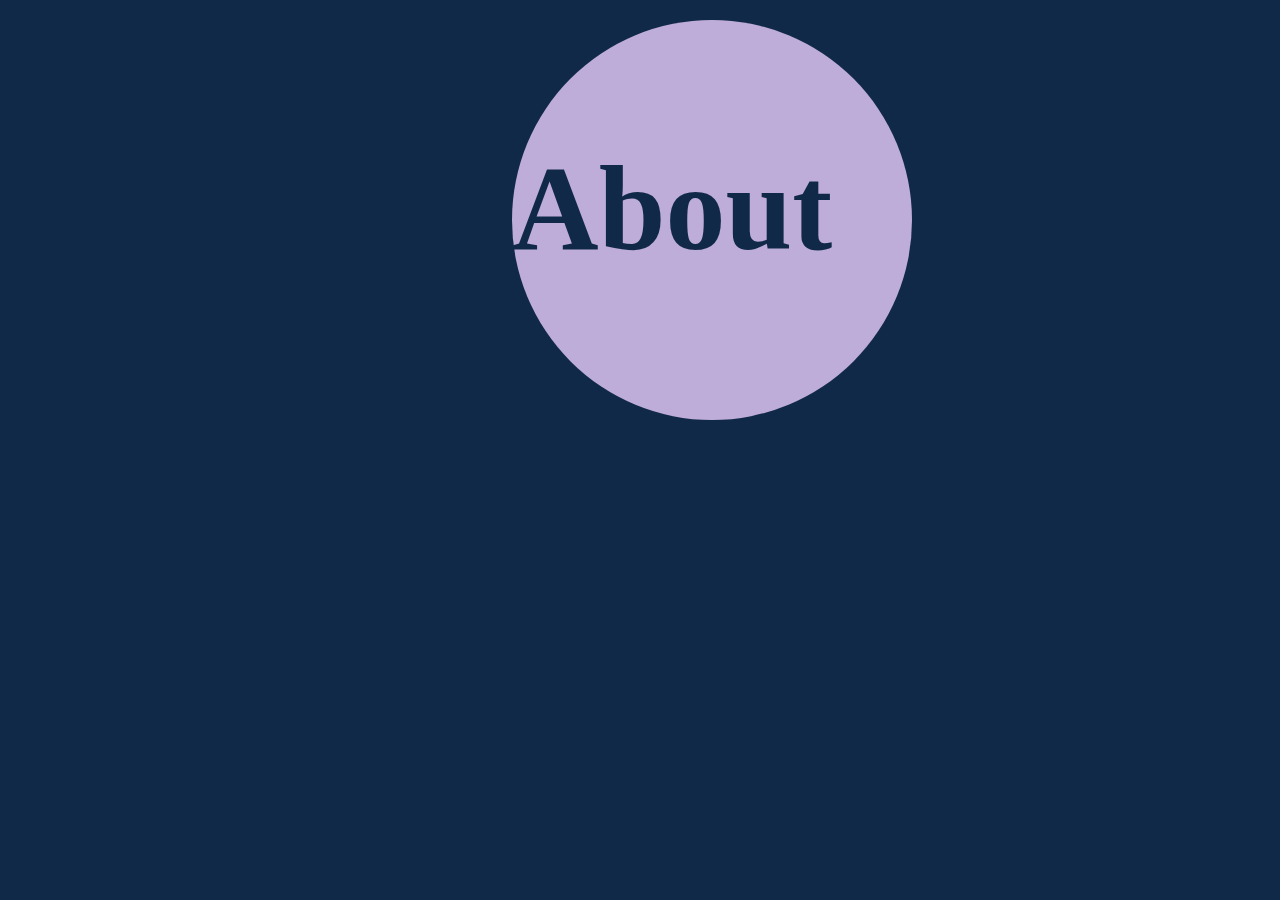
==== original-about/index.html @ e149ecaa "フォルダの名前をoriginal-aboutに変更" ====
<!DOCTYPE html>
<html lang="en">

<head>
    <meta charset="UTF-8">
    <meta http-equiv="X-UA-Compatible" content="IE=edge">


    <script src="https://ajax.googleapis.com/ajax/libs/jquery/3.6.0/jquery.min.js"></script>
    <script src="jquery.inview.js"></script>
    <script src="jquery.inview.min.js"></script>
    <script src="anime.min.js"></script>
    <link
        href="https://fonts.googleapis.com/css2?family=Abril+Fatface&family=Barlow:wght@500&family=Comforter&display=swap"
        rel="stylesheet">
    <link href="https://fonts.googleapis.com/css2?family=Playfair+Display:wght@500&display=swap" rel="stylesheet">
    <link rel="stylesheet" href="https://cdnjs.cloudflare.com/ajax/libs/animate.css/3.5.1/animate.min.css" />

    <link rel="stylesheet" href="style.css">
    <meta name="viewport" content="width=device-width, initial-scale=1.0">
    <script src=main.js></script>
    <title>Document</title>






</head>



<body class="bar">

    <div class="loadA animated">
    </div>

    <h1 class="loadtitle">About</h1>

    <div id="all" class="all animated">
        <div class="loadB"></div>


        <div class="cp_cont">
            <div class="cp_offcm04">
                <input type="checkbox" id="cp_toggle04">
                <label for="cp_toggle04"><span>menu</span></label>
                <div class="cp_menu">
                    <ul>
                        <li><a href="#">profile</a></li>
                        <li><a href="#">works</a></li>
                    </ul>
                </div>
            </div>
        </div>


        <div class="scbar">
            <p></p>
        </div>
        <div class="icon">
            <p></p>
        </div>



        <h1 onclick="arrow()" id="title">About<br>
        </h1>


        <section class="pf ">

            <div class="ms animated">

                <p class="mst">Myself</p>
                <div class="item">
                    <P class="msc">
                        age:17<br>
                        birth:Fukuoka<br>
                        birthday:4/20/2004<br>
                        <br><br>
                        Miyazaki Kosuke<br>
                        instagram: <a>@kosuke_1616</a>
                    </P>
                    <img src="hito.png">
                </div>
            </div>
        </section>
        <section class="blank">

        </section>
        <section class="sk">
            <p class="skt ">Skill</p>
            <div class="skllpr animated">
                <div class="blank">
                    <P></P>
                </div>
                <div class="sks">
                    <img src="js.png">
                    <h2>Javascript</h2>
                    <p>
                        Ive been making with this<br>
                        language while learning for fun,<br>
                        for 4 years. and it is the best at. <br>

                    </p>
                </div>

                <div class="sks">
                    <img class="ruby" src="ruby.png">
                    <h2>Ruby</h2>
                    <p>
                        I started Ruby when I set to<br>
                        learn about web service.
                    </p>
                </div>
                <div class="sks">
                    <img src="threejs.png">
                    <h2>Three.js</h2>
                    <p>
                        I like the best this language in<br>
                        desgining language but<br>
                        which the most difficult on my<br>
                        exprience.

                    </p>
                </div>
            </div>

        </section>



    </div>

</body>







</html>
---- original-about/style.css ----
body {
  background-color: #112949;
}
.loadA{
position: absolute;
  width: 400px;
  height: 400px;
  top: 20px;
  margin-left: 40%;
  background-color: #beadd8;
  border-radius: 50%;

}
.loadB{
  position: fixed;
  width: 400px;
  height: 400px;
  top: 20px;
  margin-left: 40%;
  background-color: #112949;
  border-radius: 50%;
  border-width: 1px;
  border-style: solid;
  border-color:#beadd8;
}
.loadtitle{
  position: relative;
  color: #112949;  
  margin-left: 40%;
  margin-top:140px;
  font-family: "Centry", serif; 
  display: block;
  color: ;
  position: absolute;
  font-size: 120px;
  font-weight: bold;

}
#all{
  display: none;  
}


section {
}
body::-webkit-scrollbar {
  width: 5px;
}
body::-webkit-scrollbar-track {
  background: #112949;
}
body::-webkit-scrollbar-thumb {
  background-color: white;

  box-shadow: inset 0 0 -10px;
}
.scbar {

  position: absolute;
  background-color: #112949;
  width: 14px;
  left: 300px;
  height: 1900px;
}
.icon {
  position: fixed;
  top: 1200px;
  z-index: 102;
  border: 3px solid;
  border-color: black;
  width: 60px;
  height: 60px;
  border-radius: 50%;
  position: absolute;
}
.icon2{
  position: fixed;
  top: 1920px;
  z-index: 102;
  border: 3px solid;
  border-color: black;
  width: 60px;
  height: 60px;
  border-radius: 50%;
  position: absolute;
}
}
.header {
  height: 1000px;
}

#expl {
  color: #006699;
}

.bar {
}
*,
*:before,
*:after {
  padding: 0;
  margin: 0;
  box-sizing: border-box;
}
ol,
ul {
  list-style: none;
}
a {
  text-decoration: none;
  color: inherit;
}
.cp_cont {
  position: fixed;
  z-index: 300;
  height: 65vh;
  width: 3px;
}
.cp_offcm04 {
  position: absolute;
  top: 20px;
  left: 20px;
  display: inline-block;
}
/* menu */
.cp_offcm04 .cp_menu {
  position: fixed;
  top: 0;
  left: -100vw;
  width: 100px;
  height: 100%;
  cursor: pointer;
  -webkit-transition: 0.53s transform;
  transition: 0.53s transform;
  -webkit-transition-timing-function: cubic-bezier(0.38, 0.52, 0.23, 0.99);
  transition-timing-function: cubic-bezier(0.38, 0.52, 0.23, 0.99);

  opacity: 1;
}
.cp_offcm04 .cp_menu ul {
  margin: 0;
  padding: 0;
}
.cp_offcm04 .cp_menu li {
  list-style: none;
}
.cp_offcm04 .cp_menu li a {
  display: block;
  padding: 20px;
  text-decoration: none;
  color: #ffffff;
  border-bottom: 1px solid #ffffff;
}

.cp_offcm04 #cp_toggle04 {
  position: absolute;
  display: none;
  opacity: 0;
}
.cp_offcm04 #cp_toggle04:checked ~ .cp_menu {
  -webkit-transform: translateX(100vw);
  transform: translateX(100vw);
}
/* menu toggle */
.cp_offcm04 #cp_toggle04 ~ label {
  display: block;
  padding: 0.5em;
  cursor: pointer;
  -webkit-transition: 0.5s transform;
  transition: 0.5s transform;
  -webkit-transition-timing-function: cubic-bezier(0.61, -0.38, 0.37, 1.27);
  transition-timing-function: cubic-bezier(0.61, -0.38, 0.37, 1.27);
  text-align: center;
  color: #ffffffff;
}
#cp_toggle04 {
  color: #ffffff;
  background-color: #006699;
}
.cp_offcm04 #cp_toggle04:checked ~ label {
  -webkit-transform: translateX(120px);
  transform: translateX(120px);
}
.cp_offcm04 #cp_toggle04 ~ label::before {
  font-family: "FontAwesome";
  content: "\f0c9";
  font-size: 2em;
}
#title {
  font-family: "Centry", serif;
  left: 40%;
  top: 140px;
  position: fixed;
  display: block;
  color: #beadd8;
  font-size: 120px;
  font-weight: bold;
}

.pf {
  overflow: hidden
  position: fixed;
  margin-top: 1000px;
  position: relative;
  background-color: white;
  height: 1000px;
}
.ms {
  position: relative;
  width: 100%;
  height: 400px;
}



.mst {
  display: inline-block;
  font-size: 50px;
  margin-left: 100px;
  margin-top: 190px;
  color: #112949;
  font-weight: bold;
}
.msc {
  left: 600px;
  color: #707070;
  position: absolute;
  display: inline-block;
  font-size: 30px;
  margin-left: -180px;
  margin-top: 20px;
  font-family:  cursive;
}
.ms img {
  position: absolute;
  display: inline-block;
  object-fit: none;
  width: 309px;
  height: 561px;
  margin-top: -140px;
  margin-left: 900px;
}

.blank{
  width: 100%;
  height: 300px;
}

.sk {
  margin-top: ;
  background-color: white;
  position: relative;
  height: 900px;


}
.skt {
  left: 150px;
  margin-top: -480px;
  position: absolute;
  display: inline;
  font-size: 50px;
  color: #112949;

  font-weight: bold;
}
.skllpr {
  display: flex;
  justify-content: center;
  display: inline-block;
  width: max-content;
  height: 100%;
 
}
.blank{
  float: left;
  width: 400px;
  height: 400px;
  
}
.sks {
  color: #ffffff;
  text-align: center;
  flex-direction: column;
  align-items: center;
  
  margin-left:70px;
  margin-top: -300px;
  background-color: #112949;
  display: flex;
  justify-content: center;
  width: 240px;
  height: 420px;
  float: left;
}
.sks h2 {
  letter-spacing: 4px;
  font-size:25px;
  font-weight: 900;
  margin-bottom: 70px;
  font-family: "Playfair Display", serif;
}

.sks p {
  font-size: 19px;
  text-align: center;
  
font-family: "Playfair Display", serif;
}
.sks img {
  object-fit: contain;
  width: 90px;
  height: 100px;
}
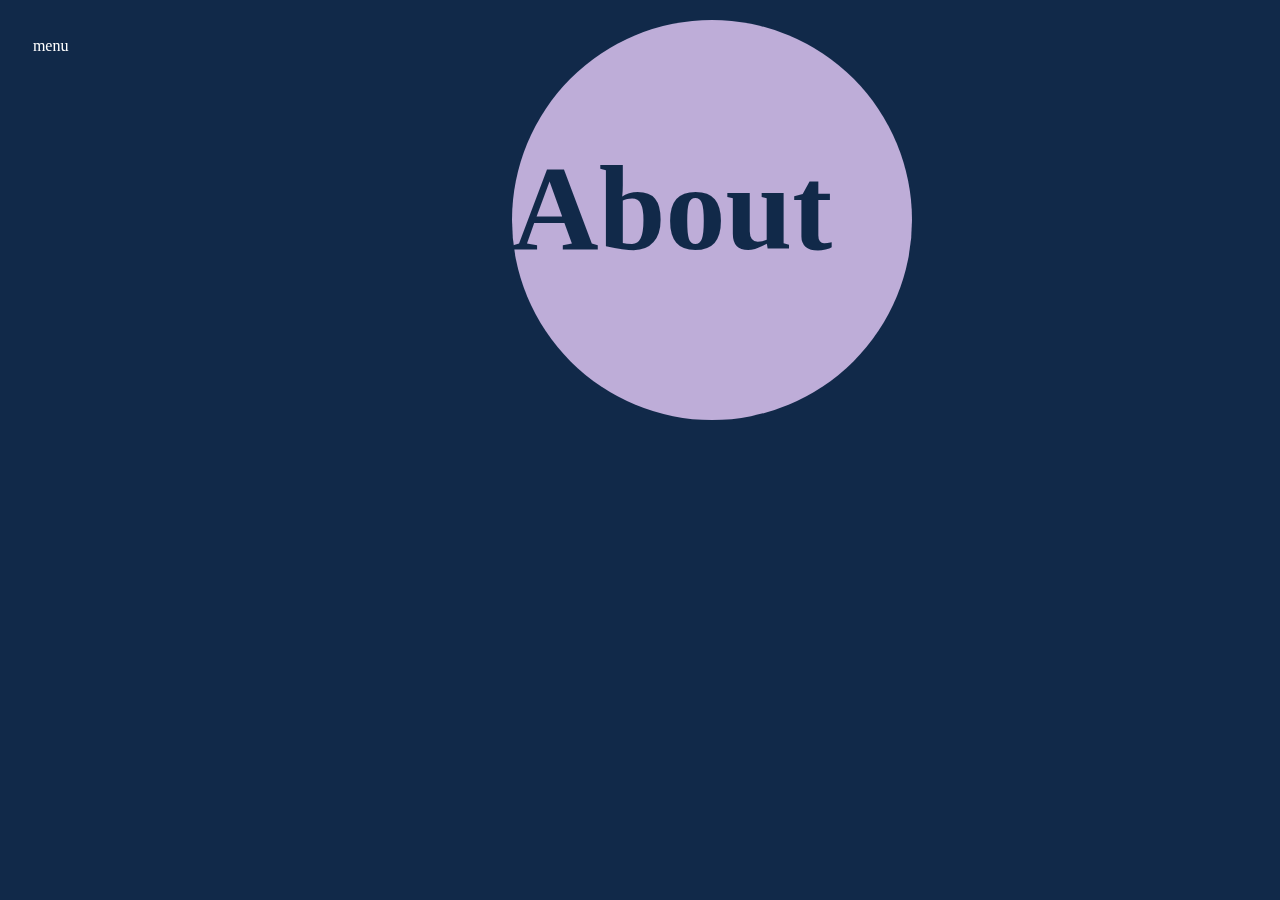
==== commit b79d3068: "02/06の更新" ====
--- a/original-about/index.html
+++ b/original-about/index.html
@@ -36,31 +36,25 @@
     </div>
 
     <h1 class="loadtitle">About</h1>
-
+    <div class="cp_cont">
+        <div class="cp_offcm04">
+            <input type="checkbox" id="cp_toggle04">
+            <label for="cp_toggle04"><span>menu</span></label>
+            <div class="cp_menu">
+                <ul>
+                    <li><a href="#">profile</a></li>
+                    <li><a href="#">works</a></li>
+                </ul>
+            </div>
+        </div>
+    </div>
     <div id="all" class="all animated">
-        <div class="loadB"></div>
+        <div class="loadB">
 
 
-        <div class="cp_cont">
-            <div class="cp_offcm04">
-                <input type="checkbox" id="cp_toggle04">
-                <label for="cp_toggle04"><span>menu</span></label>
-                <div class="cp_menu">
-                    <ul>
-                        <li><a href="#">profile</a></li>
-                        <li><a href="#">works</a></li>
-                    </ul>
-                </div>
-            </div>
+
         </div>
 
-
-        <div class="scbar">
-            <p></p>
-        </div>
-        <div class="icon">
-            <p></p>
-        </div>
 
 
 
@@ -72,6 +66,13 @@
 
             <div class="ms animated">
 
+
+                <div class="scbar">
+                    <p></p>
+                </div>
+                <div class="icon">
+                    <p></p>
+                </div>
                 <p class="mst">Myself</p>
                 <div class="item">
                     <P class="msc">
@@ -92,6 +93,7 @@
         <section class="sk">
             <p class="skt ">Skill</p>
             <div class="skllpr animated">
+
                 <div class="blank">
                     <P></P>
                 </div>
--- a/original-about/style.css
+++ b/original-about/style.css
@@ -1,17 +1,16 @@
 body {
   background-color: #112949;
 }
-.loadA{
-position: absolute;
+.loadA {
+  position: absolute;
   width: 400px;
   height: 400px;
   top: 20px;
   margin-left: 40%;
   background-color: #beadd8;
   border-radius: 50%;
-
-}
-.loadB{
+}
+.loadB {
   position: fixed;
   width: 400px;
   height: 400px;
@@ -21,25 +20,22 @@
   border-radius: 50%;
   border-width: 1px;
   border-style: solid;
-  border-color:#beadd8;
-}
-.loadtitle{
+  border-color: #beadd8;
+}
+.loadtitle {
   position: relative;
-  color: #112949;  
+  color: #112949;
   margin-left: 40%;
-  margin-top:140px;
-  font-family: "Centry", serif; 
+  margin-top: 140px;
+  font-family: "Centry", serif;
   display: block;
-  color: ;
   position: absolute;
   font-size: 120px;
   font-weight: bold;
-
-}
-#all{
-  display: none;  
-}
-
+}
+#all {
+  display: none;
+}
 
 section {
 }
@@ -55,12 +51,12 @@
   box-shadow: inset 0 0 -10px;
 }
 .scbar {
-
+  z-index: ;
   position: absolute;
   background-color: #112949;
   width: 14px;
   left: 300px;
-  height: 1900px;
+  height: 2200px;
 }
 .icon {
   position: fixed;
@@ -73,7 +69,7 @@
   border-radius: 50%;
   position: absolute;
 }
-.icon2{
+.icon2 {
   position: fixed;
   top: 1920px;
   z-index: 102;
@@ -84,7 +80,7 @@
   border-radius: 50%;
   position: absolute;
 }
-}
+
 .header {
   height: 1000px;
 }
@@ -111,13 +107,11 @@
   color: inherit;
 }
 .cp_cont {
-  position: fixed;
   z-index: 300;
   height: 65vh;
   width: 3px;
 }
 .cp_offcm04 {
-  position: absolute;
   top: 20px;
   left: 20px;
   display: inline-block;
@@ -172,6 +166,7 @@
   transition-timing-function: cubic-bezier(0.61, -0.38, 0.37, 1.27);
   text-align: center;
   color: #ffffffff;
+  position: fixed;
 }
 #cp_toggle04 {
   color: #ffffff;
@@ -198,7 +193,7 @@
 }
 
 .pf {
-  overflow: hidden
+  overflow: hidden;
   position: fixed;
   margin-top: 1000px;
   position: relative;
@@ -210,8 +205,6 @@
   width: 100%;
   height: 400px;
 }
-
-
 
 .mst {
   display: inline-block;
@@ -229,7 +222,7 @@
   font-size: 30px;
   margin-left: -180px;
   margin-top: 20px;
-  font-family:  cursive;
+  font-family: cursive;
 }
 .ms img {
   position: absolute;
@@ -241,18 +234,15 @@
   margin-left: 900px;
 }
 
-.blank{
+.blank {
   width: 100%;
   height: 300px;
 }
 
 .sk {
-  margin-top: ;
   background-color: white;
   position: relative;
   height: 900px;
-
-
 }
 .skt {
   left: 150px;
@@ -269,22 +259,20 @@
   justify-content: center;
   display: inline-block;
   width: max-content;
-  height: 100%;
- 
-}
-.blank{
+  height: 500px;
+}
+.blank {
   float: left;
   width: 400px;
   height: 400px;
-  
 }
 .sks {
   color: #ffffff;
   text-align: center;
   flex-direction: column;
   align-items: center;
-  
-  margin-left:70px;
+
+  margin-left: 70px;
   margin-top: -300px;
   background-color: #112949;
   display: flex;
@@ -295,7 +283,7 @@
 }
 .sks h2 {
   letter-spacing: 4px;
-  font-size:25px;
+  font-size: 25px;
   font-weight: 900;
   margin-bottom: 70px;
   font-family: "Playfair Display", serif;
@@ -304,13 +292,11 @@
 .sks p {
   font-size: 19px;
   text-align: center;
-  
-font-family: "Playfair Display", serif;
+
+  font-family: "Playfair Display", serif;
 }
 .sks img {
   object-fit: contain;
   width: 90px;
   height: 100px;
 }
-
-
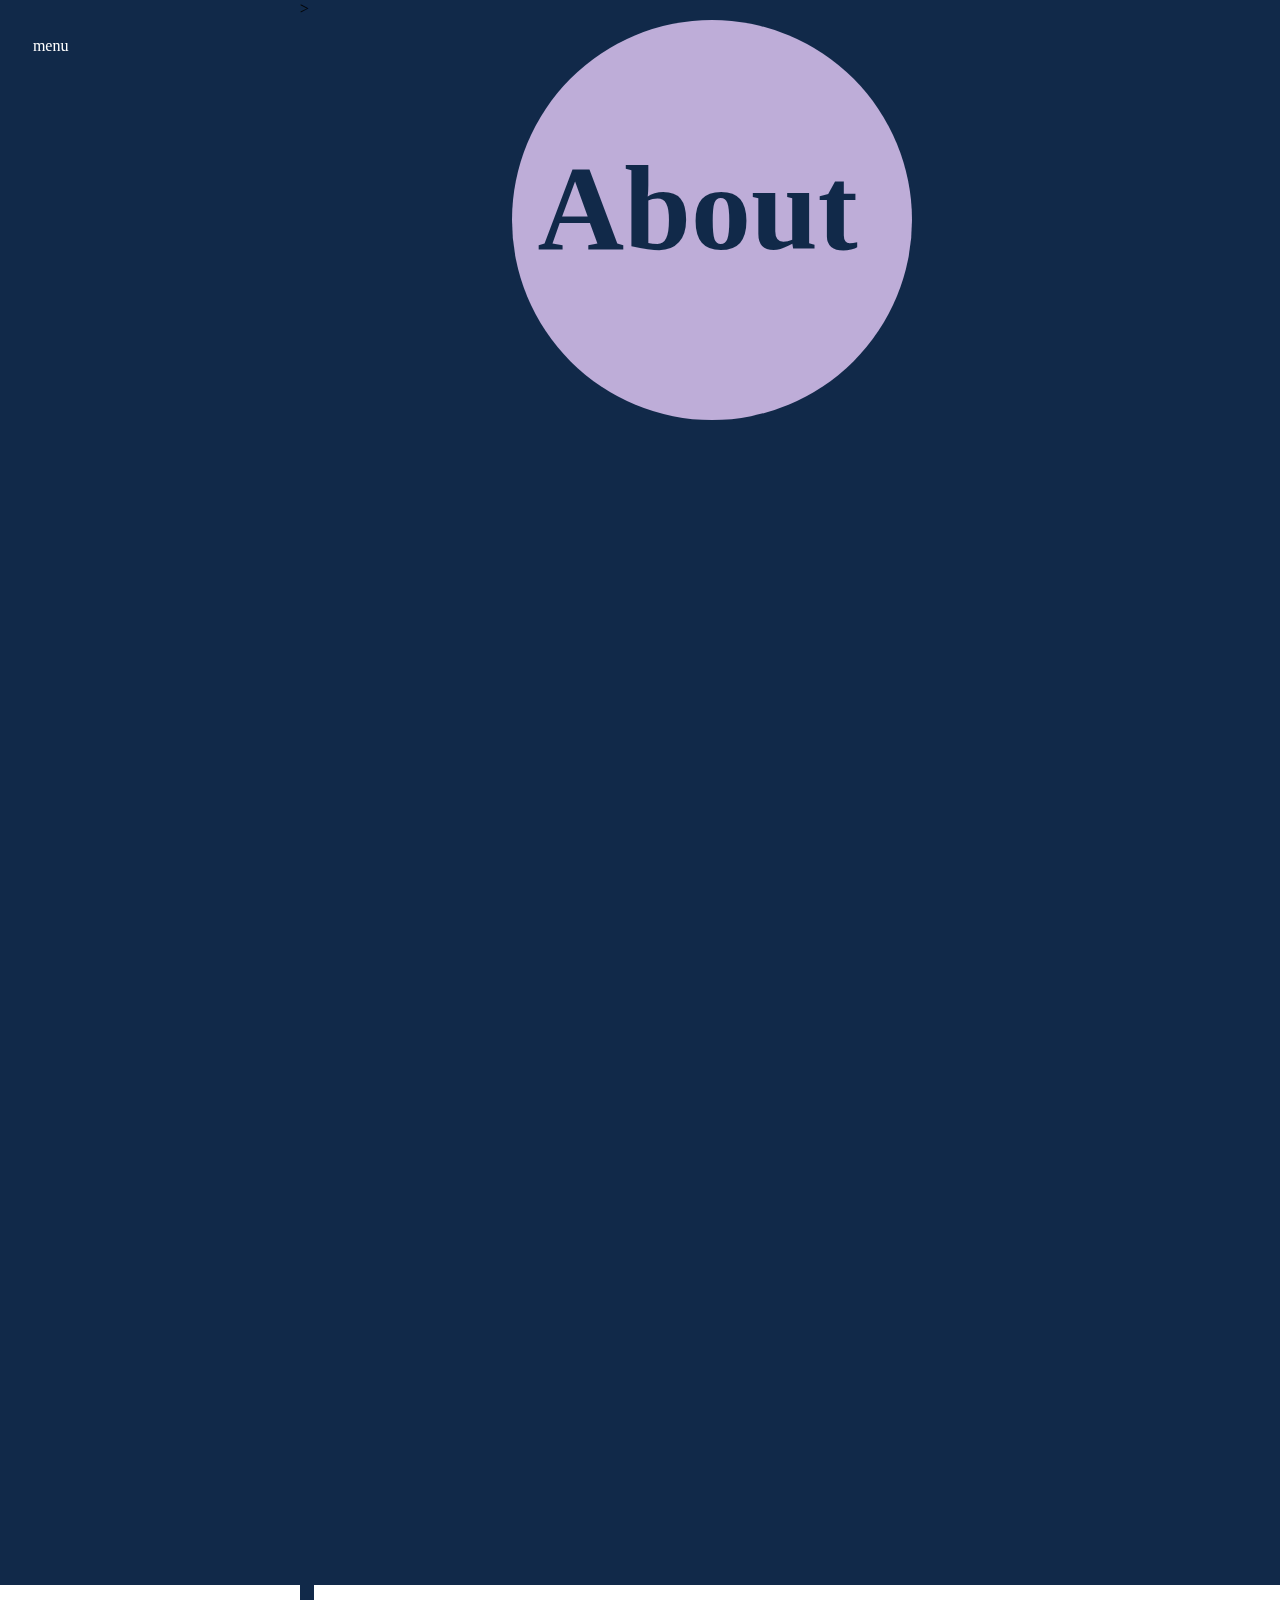
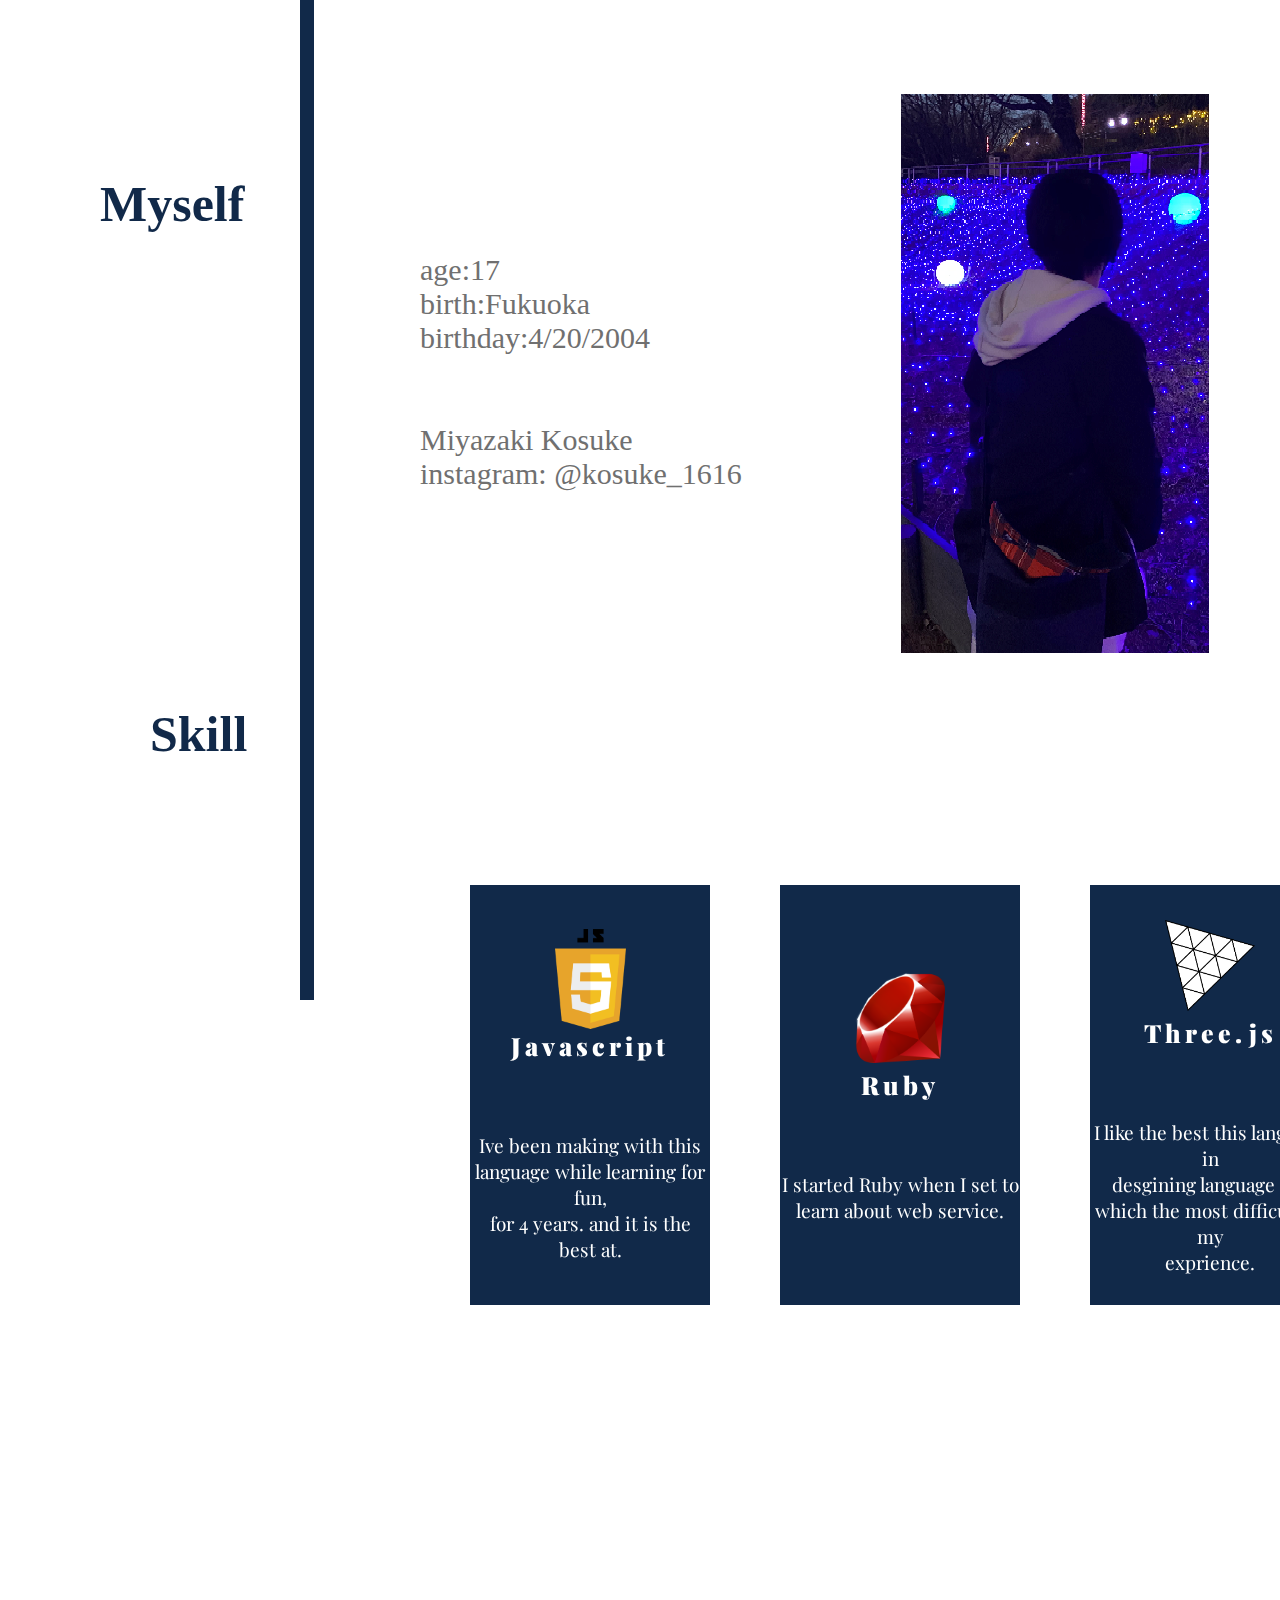
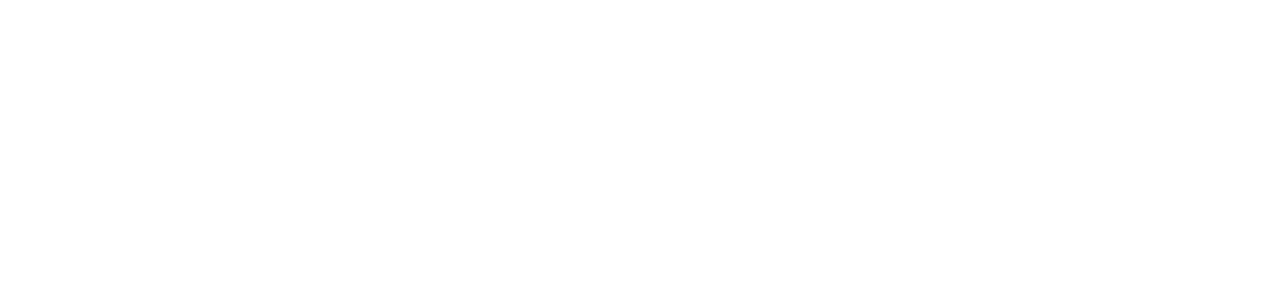
==== commit 67f11b3e: "細かい点の変更" ====
--- a/original-about/index.html
+++ b/original-about/index.html
@@ -34,7 +34,9 @@
 
     <div class="loadA animated">
     </div>
-
+    <div class="scbar">
+        <p></p>>
+    </div>
     <h1 class="loadtitle">About</h1>
     <div class="cp_cont">
         <div class="cp_offcm04">
@@ -62,77 +64,73 @@
         </h1>
 
 
-        <section class="pf ">
+    </div>
 
-            <div class="ms animated">
+    <div class="pf ">
+
+        <div class="ms animated">
 
 
-                <div class="scbar">
-                    <p></p>
-                </div>
-                <div class="icon">
-                    <p></p>
-                </div>
-                <p class="mst">Myself</p>
-                <div class="item">
-                    <P class="msc">
-                        age:17<br>
-                        birth:Fukuoka<br>
-                        birthday:4/20/2004<br>
-                        <br><br>
-                        Miyazaki Kosuke<br>
-                        instagram: <a>@kosuke_1616</a>
-                    </P>
-                    <img src="hito.png">
-                </div>
+            <div class="icon">
+                <p></p>
             </div>
-        </section>
-        <section class="blank">
+            <p class="mst">Myself</p>
+            <div class="item">
+                <P class="msc">
+                    age:17<br>
+                    birth:Fukuoka<br>
+                    birthday:4/20/2004<br>
+                    <br><br>
+                    Miyazaki Kosuke<br>
+                    instagram: <a>@kosuke_1616</a>
+                </P>
+                <img src="hito.png">
+            </div>
+        </div>
+    </div>
+    <div class="sk">
+        <p class="skt ">Skill</p>
+        <div class="skllpr animated">
 
-        </section>
-        <section class="sk">
-            <p class="skt ">Skill</p>
-            <div class="skllpr animated">
+            <div class="blank">
+                <P></P>
+            </div>
+            <div class="sks">
+                <img src="js.png">
+                <h2>Javascript</h2>
+                <p>
+                    Ive been making with this<br>
+                    language while learning for fun,<br>
+                    for 4 years. and it is the best at. <br>
 
-                <div class="blank">
-                    <P></P>
-                </div>
-                <div class="sks">
-                    <img src="js.png">
-                    <h2>Javascript</h2>
-                    <p>
-                        Ive been making with this<br>
-                        language while learning for fun,<br>
-                        for 4 years. and it is the best at. <br>
-
-                    </p>
-                </div>
-
-                <div class="sks">
-                    <img class="ruby" src="ruby.png">
-                    <h2>Ruby</h2>
-                    <p>
-                        I started Ruby when I set to<br>
-                        learn about web service.
-                    </p>
-                </div>
-                <div class="sks">
-                    <img src="threejs.png">
-                    <h2>Three.js</h2>
-                    <p>
-                        I like the best this language in<br>
-                        desgining language but<br>
-                        which the most difficult on my<br>
-                        exprience.
-
-                    </p>
-                </div>
+                </p>
             </div>
 
-        </section>
+            <div class="sks">
+                <img class="ruby" src="ruby.png">
+                <h2>Ruby</h2>
+                <p>
+                    I started Ruby when I set to<br>
+                    learn about web service.
+                </p>
+            </div>
+            <div class="sks">
+                <img src="threejs.png">
+                <h2>Three.js</h2>
+                <p>
+                    I like the best this language in<br>
+                    desgining language but<br>
+                    which the most difficult on my<br>
+                    exprience.
+
+                </p>
+            </div>
+        </div>
 
 
 
+
+    </div>
     </div>
 
 </body>
--- a/original-about/style.css
+++ b/original-about/style.css
@@ -25,7 +25,7 @@
 .loadtitle {
   position: relative;
   color: #112949;
-  margin-left: 40%;
+  margin-left: 42%;
   margin-top: 140px;
   font-family: "Centry", serif;
   display: block;
@@ -51,12 +51,13 @@
   box-shadow: inset 0 0 -10px;
 }
 .scbar {
-  z-index: ;
-  position: absolute;
+  z-index: 400;
+
+  position: fixed;
   background-color: #112949;
   width: 14px;
   left: 300px;
-  height: 2200px;
+  height: 2600px;
 }
 .icon {
   position: fixed;
@@ -183,7 +184,7 @@
 }
 #title {
   font-family: "Centry", serif;
-  left: 40%;
+  left: 42%;
   top: 140px;
   position: fixed;
   display: block;
@@ -240,6 +241,8 @@
 }
 
 .sk {
+  padding-top: 200px;
+  z-index: 0;
   background-color: white;
   position: relative;
   height: 900px;
